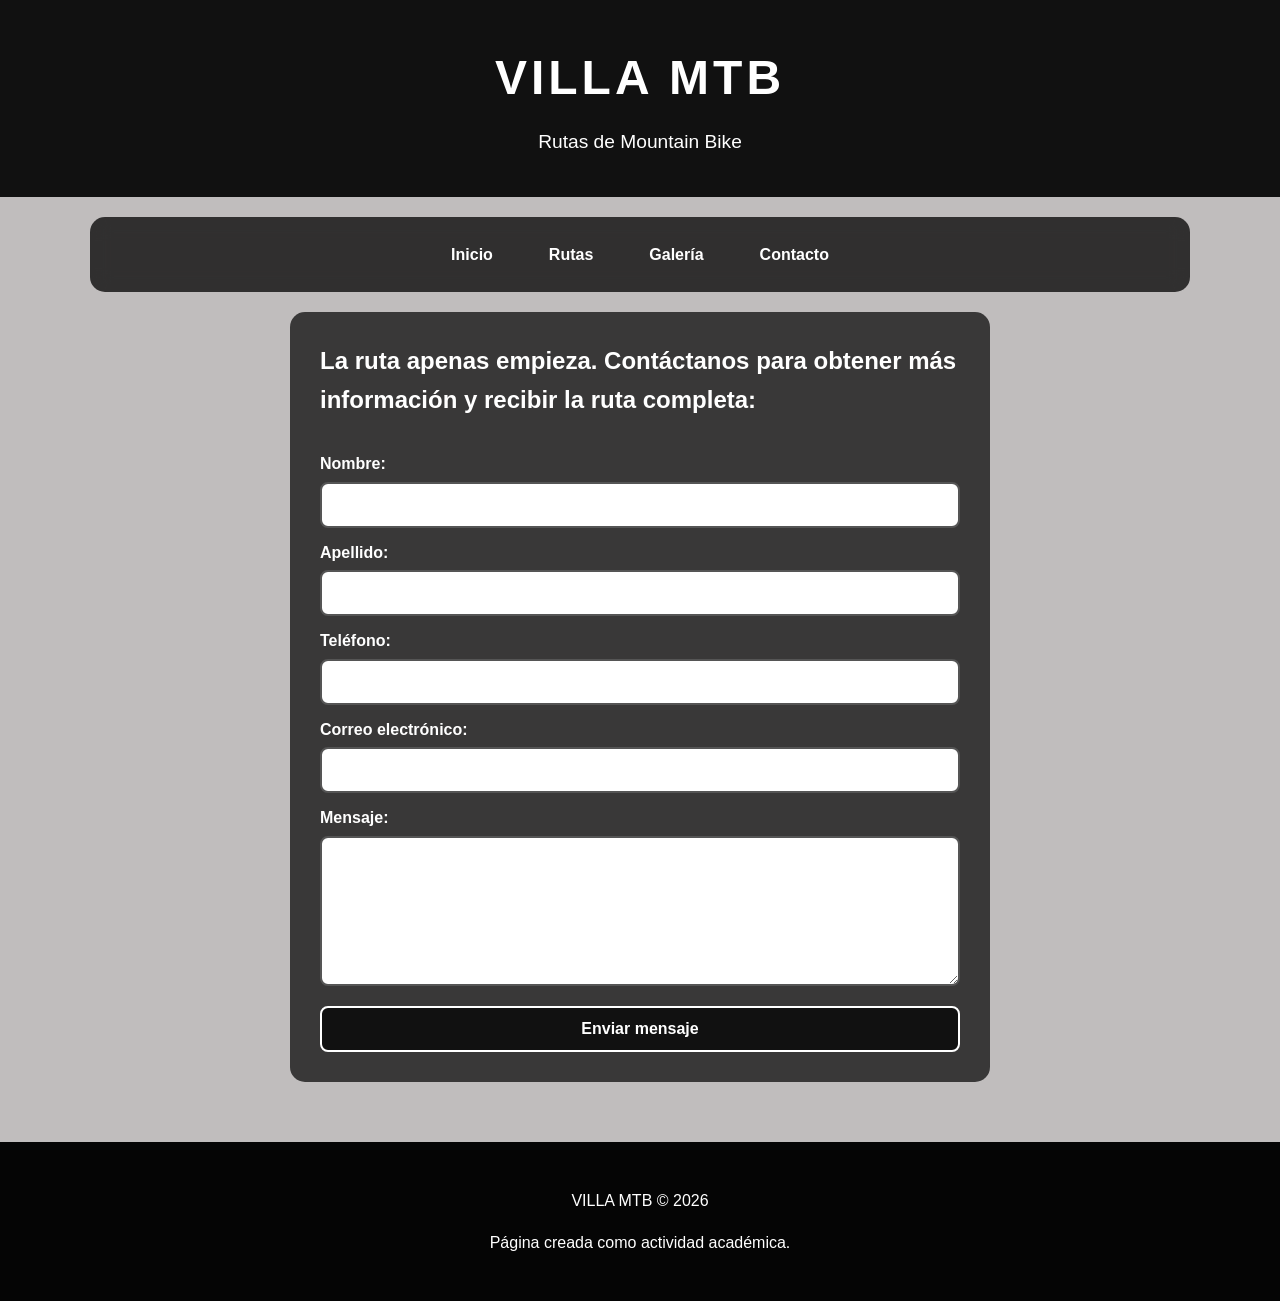
==== contacto.html @ 03817b53 "Add files via upload" ====
<!DOCTYPE html>
<html lang="es">

<head>

    <meta charset="UTF-8">

    <meta name="viewport"
          content="width=device-width, initial-scale=1.0">

    <meta name="description"
          content="VILLA MTB - Rutas de Mountain Bike y contacto.">


    <title>VILLA MTB | Contacto</title>
    
    <link rel="stylesheet" href="style.css">

</head>


<body class = "pagina-contacto">

    <!-- =========================================
         ENCABEZADO
    ========================================== -->

    <header>

        <h1>VILLA MTB</h1>

        <p>Rutas de Mountain Bike </p>

    </header>


    <!-- =========================================
         NAVEGACIÓN
    ========================================== -->

    <nav aria-label="Navegación principal">

        <a href="index.html">Inicio</a>

        <a href="rutas.html" >Rutas</a>

        <a href="galerias.html">Galería</a>

        <a href="contacto.html" aria-current="page">Contacto</a>

    </nav>


    <!-- =========================================
         CONTENIDO PRINCIPAL
    ========================================== -->

    <main>

        <!-- =========================================
             FORMULARIO DE CONTACTO
        ========================================== -->

        <div class="contacto">

            <article>

                <h2 id="titulo-contacto"> La ruta apenas empieza. Contáctanos para obtener
                    más información y recibir la ruta completa:</h2>

                <form action="#" method="post">

                    <label for="nombre">Nombre:</label>

                    <input
                        type="text"
                        id="nombre"
                        name="nombre"
                        autocomplete="given-name"
                        required
                    >


                    <label for="apellido">Apellido:</label>

                    <input
                        type="text"
                        id="apellido"
                        name="apellido"
                        autocomplete="family-name"
                        required
                    >


                    <label for="telefono">Teléfono:</label>

                    <input
                        type="tel"
                        id="telefono"
                        name="telefono"
                        autocomplete="tel"
                    >


                    <label for="email">Correo electrónico:</label>

                    <input
                        type="email"
                        id="email"
                        name="email"
                        autocomplete="email"
                        required
                    >


                    <label for="mensaje">Mensaje:</label>

                    <textarea
                        id="mensaje"
                        name="mensaje"
                        required
                    ></textarea>


                    <button type="submit">
                        Enviar mensaje
                    </button>

                </form>

            </article>

        </div>



    </main>



    <!-- =========================================
         PIE DE PÁGINA
    ========================================== -->

    <footer>

        <p>VILLA MTB &copy; 2026</p>

        <p>Página creada como actividad académica.</p>

    </footer>

</body>

</html>
---- style.css ----
/* =========================================
           CONFIGURACIÓN GENERAL
        ========================================= */

        * {
            box-sizing: border-box;
        }

        html {
            scroll-behavior: smooth;
        }

        body {
            margin: 0;
            font-family: Arial;
            background-color: #c0bdbd;
            color: white;
            line-height: 1.6;
        }


        /* =========================================
           HEADER
        ========================================= */

        header {
            text-align: center;
            padding: 40px 20px 20px;
            background-color: #111;
        }

        header h1 {
            margin: 0;
            font-size: 3rem;
            letter-spacing: 4px;
        }

        header p {
            margin-top: 10px;
            font-size: 1.2rem;
        }


        /* =========================================
           NAVEGACIÓN GENERAL
        ========================================= */

        nav {
            width: 90%;
            max-width: 1100px;
            margin: 20px auto;
            padding: 15px;

            display: flex;
            justify-content: center;
            gap: 20px;

            background-color: rgba(0, 0, 0, 0.75);
            border-radius: 15px;

            position: sticky;
            top: 15px;
            z-index: 1000;

            backdrop-filter: blur(10px);
        }

        nav a {
            color: white;
            text-decoration: none;

            font-weight: bold;
            padding: 10px 18px;

            border-radius: 8px;
        }

        nav a:hover {
            background-color: rgba(255, 255, 255, 0.521);
        }




        /* IMPORTANTE PARA ACCESIBILIDAD:
           permite ver claramente qué enlace está
           seleccionado al utilizar el teclado. */

        nav a:focus-visible {
            outline: 3px solid white;
            outline-offset: 4px;
        }


        /* =========================================
           CONTENIDO PRINCIPAL
        ========================================= */

        main {
            width: 100%;
        }


        /* =========================================
           SECCIÓN PÁGINA INDEX
        ========================================= */

        .pagina-inicio  .hero {
            position: relative;

            width: 100%;
            min-height: 700px;

            display: flex;
            justify-content: center;
            align-items: center;

            overflow: hidden;

            background-color: #222;
        }

        .pagina-inicio  .hero img {

            width: 100%;
            height: 700px;

            object-fit: cover;

            display: block;
        }





        /* =========================================
           SECCIONES DE INFORMACIÓN DE LA PAGINA INDEX
        ========================================= */

        .pagina-inicio .contenido {

            width: 90%;
            max-width: 1100px;

            margin: 60px auto;

            display: grid;

            grid-template-columns: repeat(2, 1fr);

            gap: 30px;
        }

        .pagina-inicio article {

            background-color: #222;

            padding: 30px;

            border-radius: 15px;
            box-shadow: 0 5px 15px rgba(0, 0, 0, 0.25);
        }

        .pagina-inicio .contenido article h2 {
            margin-top: 0;
        }

        .pagina-inicio .contenido article p {
            margin-bottom: 0;
        }

        .pagina-inicio .contenido article ul {
            padding-left: 25px;
        }






        /* ======================================
           SECCIÓN PÁGINA PÁGINA DE RUTA
        =========================================*/


        .pagina-rutas .introduccion-rutas {
            width: 90%;
            max-width: 1100px;

            margin: 40px auto;
             
            color: rgb(253, 252, 252);
             
        }



        .pagina-rutas .contenidorutas {
            width: 90%;
            max-width: 1100px;
            margin: 40px auto 60px;
            display: grid;
            grid-template-columns: repeat(2, 1fr);
            gap: 30px;
            
        }
        

        .pagina-rutas .articulo-ruta{
            background-color: #070707;
            padding: 30px;
           border-radius: 15px;

           box-shadow: 0 5px 15px rgba(0, 0, 0, 0.25);

        }

        .pagina-rutas .articulo-ruta h2 {
            margin-top: 0;
        }

        .pagina-rutas .imagen-ruta {
            width: 100%;
            height: auto;

            display: block;

            border-radius: 10px;

            margin-top: 20px;
        }
       


        /* =========================================
           SECCIÓN PÁGINA PÁGINA DE GALERÍAS DE RUTA
           ========================================*/
    

        .pagina-galeria .galeria-rutas { 

            display: grid;
            grid-template-columns: repeat(2, 1fr);
            gap: 30px;

        }

        .pagina-galeria  .articulo-galeria {
        
            background-color: #222;
            padding: 30px;

            border-radius: 15px;

            box-shadow: 0 5px 15px rgba(0, 0, 0, 0.25);

       }

        .pagina-galeria  .articulo-galeria h2 {

            margin-top: 0;

            font-size: 1.5rem;
        }

        .pagina-galeria  .articulo-galeria p {

            color: #f8f4f4;

            margin-bottom: 25px;
        }
       
        /* =========================================
           VIDEOS DE YOUTUBE PAGINA GALERIA
        ========================================= */

        .pagina-galeria .video-container {

            position: relative;

            width: 100%;

            aspect-ratio: 16 / 9;

            overflow: hidden;

            border-radius: 10px;
        }

        .pagina-galeria .video-container iframe {

            width: 100%;

            height: 100%;

            border: 0;

            display: block;
        }

         /* ====================================== 
          FOOTER PARA AMBAS PAGINAS
        ========================================= */


        footer {
            text-align: center;

            padding: 30px 20px;

            background-color: #050505;

            margin-top: 50px;
        }

         /* ======================================
           FORMULARIO
        ========================================= */
        .pagina-contacto {

         background-image: url("imagenes/finruta.png");   
         background-size:cover ;
         background-position: center;
         background-repeat: no-repeat;
         background-attachment: fixed;
         
        }

        .pagina-contacto .contacto {
            width: 100%;
            max-width: 700px;
            margin: 0 auto 60px;
        }

        .pagina-contacto article {

            background-color: rgba(0,0,0,0.70);
            padding: 30px;
            border-radius: 15px;

        }

        .pagina-contacto article h2 {
            margin-top: 0;
        }

        .pagina-contacto form {
            display: flex;
            flex-direction: column;
        }


        .pagina-contacto label {
            margin-top: 12px;
            margin-bottom: 5px;
            font-weight: bold;
        }

        .pagina-contacto input,
        .pagina-contacto textarea {
            width: 100%;
            padding: 12px;

            border: 2px solid #555;
            border-radius: 8px;

            font-family: inherit;
            font-size: 1rem;
        }

        .pagina-contacto input:focus,
        .pagina-contacto textarea:focus {
            outline: 3px solid white;
            border-color: #111;
        }

        .pagina-contacto textarea {
            min-height: 150px;
            resize: vertical;
        }

        .pagina-contacto button {

            margin-top: 20px;
            padding: 12px 20px;

            background-color: #111;
            color: white;

            border: 2px solid white;
            border-radius: 8px;

            font-size: 1rem;
            font-weight: bold;

            cursor: pointer;
        }

        .pagina-contacto button:hover {
            background-color: white;
            color: #111;
        }

        .pagina-contacto button:focus-visible {
            outline: 3px solid white;
            outline-offset: 4px;
        }


        /* =========================================
           DISEÑO RESPONSIVO
        ========================================= */

        @media (max-width: 768px) {

            header h1 {
                font-size: 2rem;
            }

            nav {
                width: 95%;

                flex-wrap: wrap;

                gap: 5px;
            }

            nav a {
                padding: 8px 12px;
                font-size: 0.9rem;
            }

            .pagina-inicio .hero {
                min-height: 500px;
            }

            .pagina-inicio .hero img {
                height: 500px;
            }
                
            .pagina-rutas .contenidorutas {
             grid-template-columns: 1fr;
            }

            .pagina-rutas .introduccion-rutas {
            width: 90%;
            }
 
        }
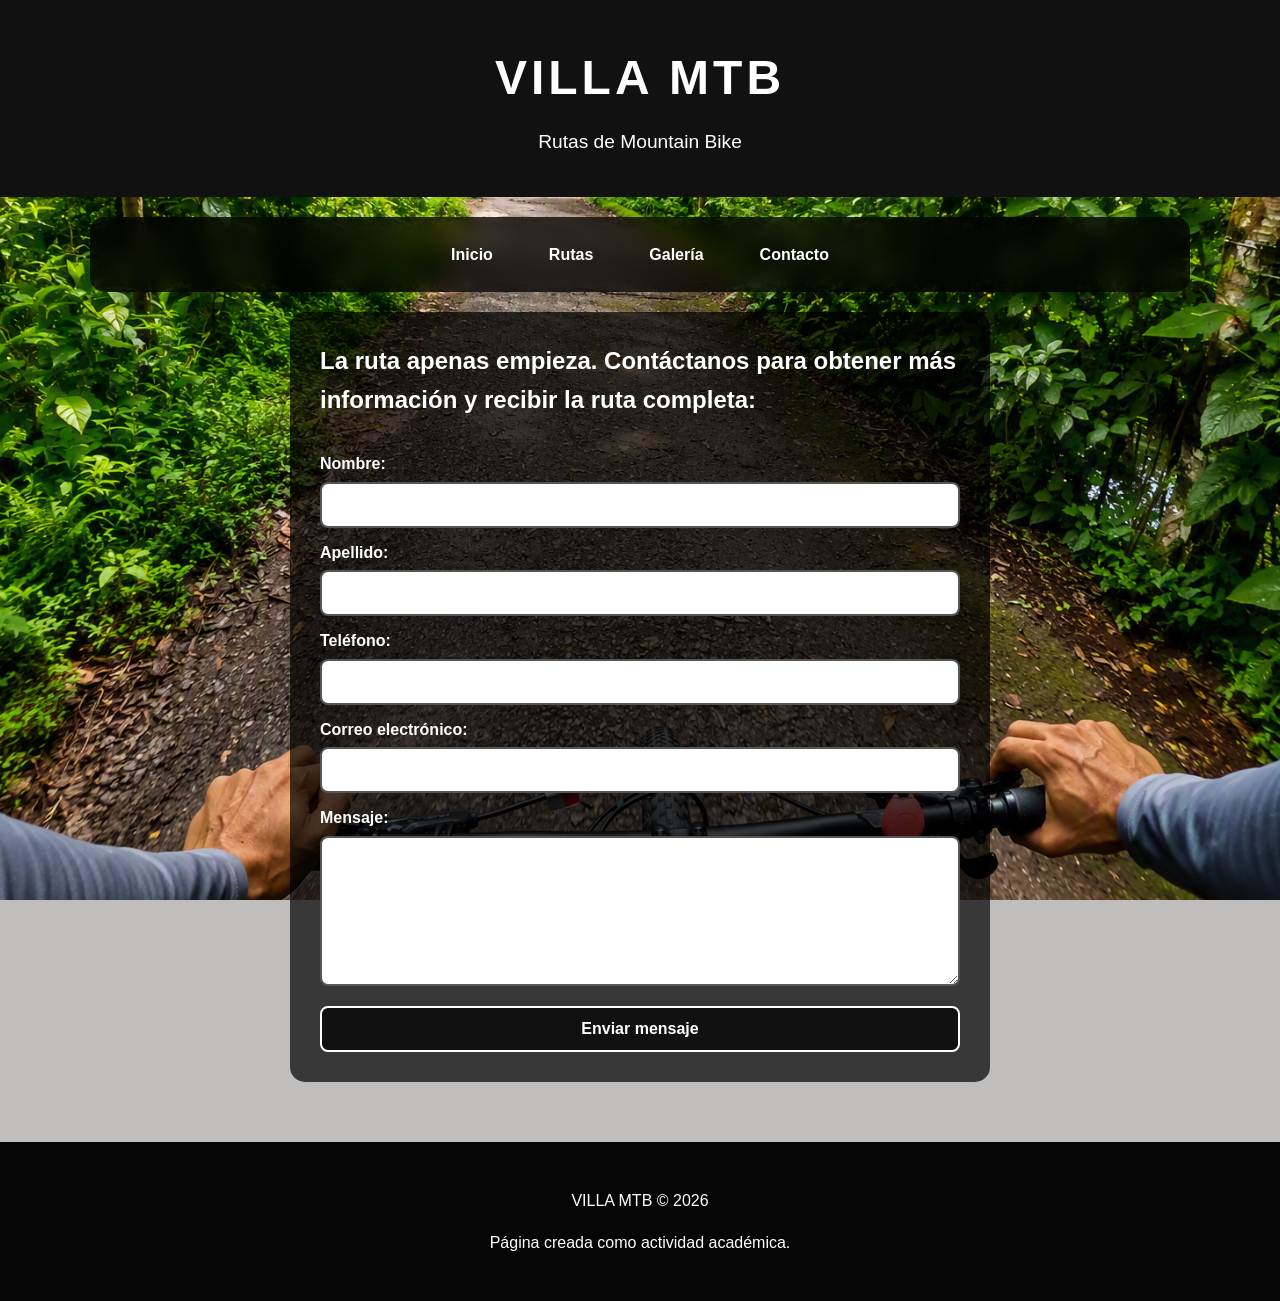
==== commit 74e1607e: "Add Bootstrap icons to contacto.html Added Bootstrap icons stylesheet link to enhance UI." ====
--- a/contacto.html
+++ b/contacto.html
@@ -15,6 +15,11 @@
     <title>VILLA MTB | Contacto</title>
     
     <link rel="stylesheet" href="style.css">
+
+    <!--* Icono de búsqueda para la barra del buscador-->
+
+    <link rel="stylesheet" href="https://cdn.jsdelivr.net/npm/bootstrap-icons@1.11.3/font/bootstrap-icons.min.css">
+
 
 </head>
 
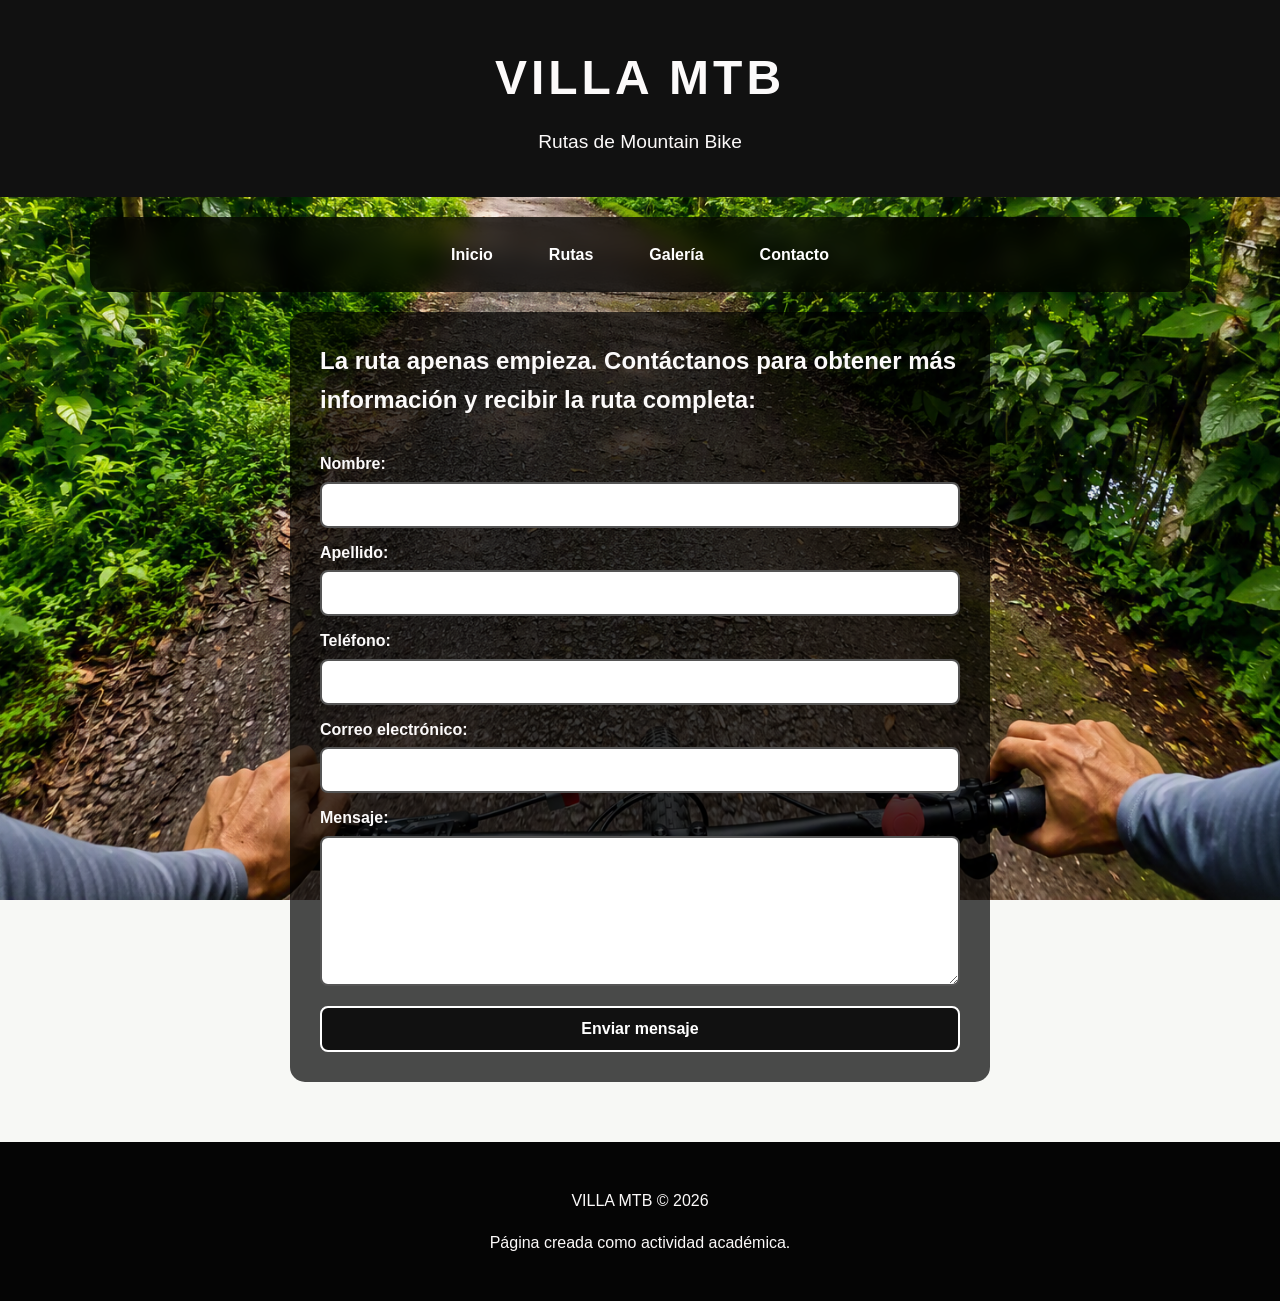
==== commit 14219d6f: "Fix HTML formatting in contacto.html" ====
--- a/contacto.html
+++ b/contacto.html
@@ -19,7 +19,6 @@
     <!--* Icono de búsqueda para la barra del buscador-->
 
     <link rel="stylesheet" href="https://cdn.jsdelivr.net/npm/bootstrap-icons@1.11.3/font/bootstrap-icons.min.css">
-
 
 </head>
 
--- a/style.css
+++ b/style.css
@@ -13,9 +13,20 @@
         body {
             margin: 0;
             font-family: Arial;
-            background-color: #c0bdbd;
-            color: white;
+            background-color: #f7f8f5;
+            color: rgb(252, 250, 250);
             line-height: 1.6;
+        }
+
+        .pagina-galeria .parrafo{
+
+            margin: 0;
+            font-family: Arial;
+            background-color: #f8f8f7;
+            color: rgb(5, 5, 5);
+            line-height: 1.6;
+             text-align: center;
+            
         }
 
 
@@ -64,7 +75,34 @@
 
             backdrop-filter: blur(10px);
         }
-
+        
+        .buscar{
+
+            position: relative;
+            left: -200px;
+        }
+
+        .nav .buscador {
+            font-size: 10px;
+            position: relative;
+            right: 50px;
+            top: 6%;
+        }
+
+        .buscar  input {
+        padding: 8px 12px;
+        border-radius: 20px;
+        border: none;
+        outline: none;
+        }
+
+        .buscar .buscador {
+        font-size: 20px;
+        cursor: pointer;
+        }
+
+
+        
         nav a {
             color: white;
             text-decoration: none;
@@ -190,7 +228,7 @@
 
             margin: 40px auto;
              
-            color: rgb(253, 252, 252);
+            color: rgb(19, 18, 18);
              
         }
 
